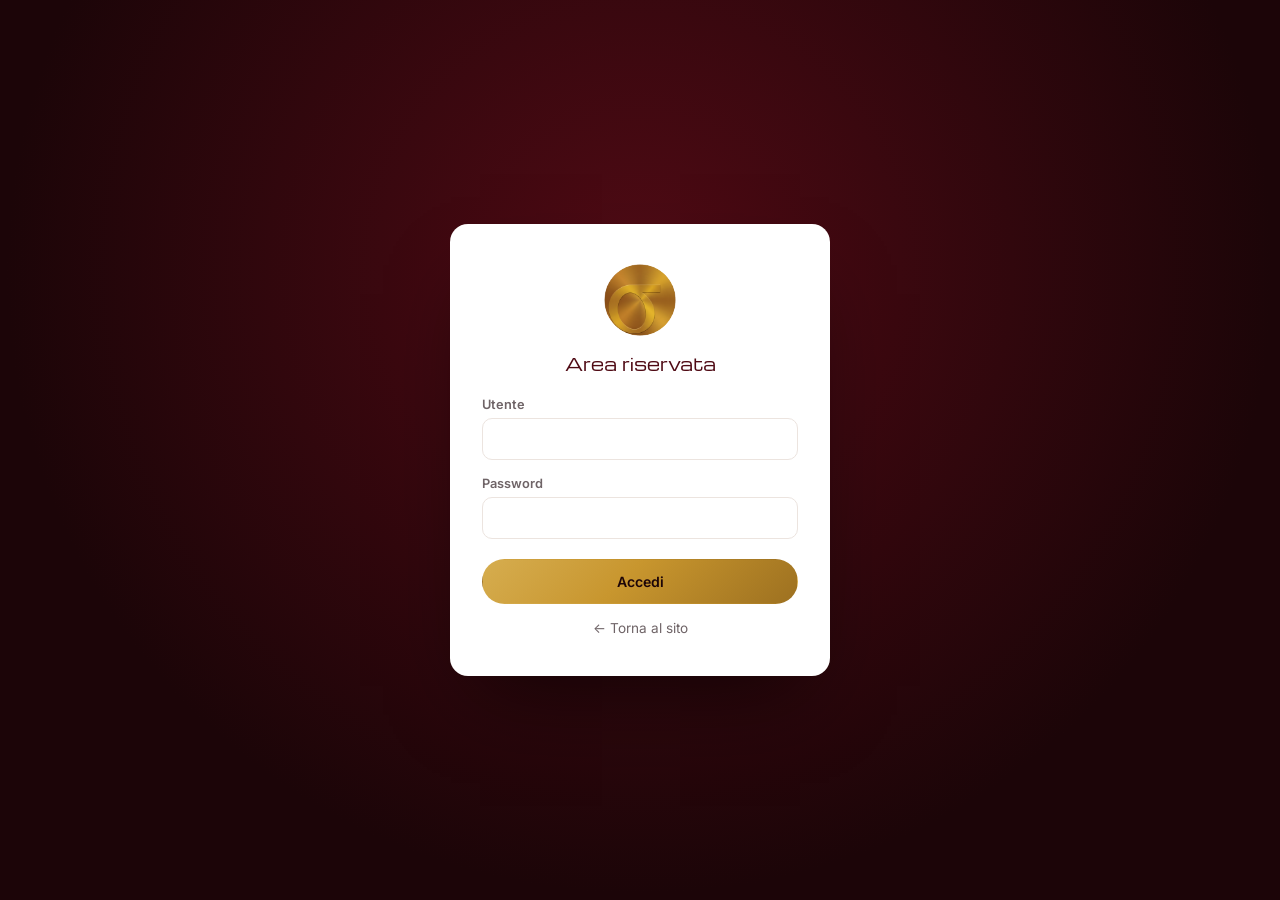
==== admin.html @ 8ee69a23 "Versione nei link CSS/JS per evitare la cache" ====
<!doctype html>
<html lang="it">
<head>
  <meta charset="utf-8">
  <meta name="viewport" content="width=device-width, initial-scale=1">
  <meta name="robots" content="noindex, nofollow">
  <title>Gestionale – Sigma System</title>
  <link rel="icon" href="assets/img/favicon.png">
  <link rel="preconnect" href="https://fonts.googleapis.com">
  <link rel="preconnect" href="https://fonts.gstatic.com" crossorigin>
  <link href="https://fonts.googleapis.com/css2?family=Michroma&family=Inter:wght@400;500;600&display=swap" rel="stylesheet">
  <link rel="stylesheet" href="assets/css/admin.css?v=2">
  <script src="assets/js/content.js?v=2"></script>
  <script>SIGMA.applyColors();</script>
</head>
<body>

<!-- LOGIN -->
<section class="login" id="login">
  <form class="login__box" id="loginForm">
    <img src="assets/img/logo-mark.png" alt="" width="72" height="72">
    <h1>Area riservata</h1>
    <label>Utente<input name="user" autocomplete="username" required></label>
    <label>Password<input name="pass" type="password" autocomplete="current-password" required></label>
    <p class="error" id="loginError" hidden>Credenziali non valide</p>
    <button class="btn" type="submit">Accedi</button>
    <a href="index.html" class="back">← Torna al sito</a>
  </form>
</section>

<!-- PANNELLO -->
<div class="app" id="app" hidden>
  <aside class="side">
    <div class="side__brand"><img src="assets/img/logo-mark.png" alt="" width="34" height="34"><span>SIGMA</span></div>
    <nav class="side__nav">
      <button data-tab="messaggi" class="active">Messaggi <span class="badge" id="unread"></span></button>
      <button data-tab="testi">Testi</button>
      <button data-tab="colori">Colori</button>
    </nav>
    <div class="side__foot">
      <a href="index.html" target="_blank">Vedi sito ↗</a>
      <button id="logout">Esci</button>
    </div>
  </aside>

  <main class="main">
    <section class="tab" id="tab-messaggi">
      <header class="main__head"><h2>Messaggi e richieste</h2></header>
      <div id="messages"></div>
    </section>

    <section class="tab" id="tab-testi" hidden>
      <header class="main__head">
        <h2>Testi del sito</h2>
        <div class="actions">
          <button class="btn btn--ghost" id="resetText">Ripristina</button>
          <button class="btn" form="textForm">Salva</button>
        </div>
      </header>
      <form id="textForm" class="fields"></form>
    </section>

    <section class="tab" id="tab-colori" hidden>
      <header class="main__head">
        <h2>Colori</h2>
        <div class="actions">
          <button class="btn btn--ghost" id="resetColors">Ripristina</button>
          <button class="btn" form="colorForm">Salva</button>
        </div>
      </header>
      <form id="colorForm" class="colors"></form>
      <div class="preview">
        <div class="preview__hero"><small>Riga sopra il titolo</small><span>Titolo</span><button type="button">Pulsante</button></div>
        <div class="preview__light">Sezione chiara</div>
        <div class="preview__band">Piè di pagina</div>
      </div>
    </section>
  </main>
</div>

<div class="toast" id="toast"></div>

<script src="assets/js/admin.js?v=2"></script>
</body>
</html>
---- assets/css/admin.css ----
:root {
  --primary: #4f0a14;
  --accent: #c8962e;
  --dark: #1c0508;
  --light: #faf7f2;
  --text: #2a2224;
  --muted: #6f6467;
  --line: #ece4df;
  --gold-grad: linear-gradient(135deg, color-mix(in srgb, var(--accent) 75%, #fff2b0) 0%, var(--accent) 45%, color-mix(in srgb, var(--accent) 70%, #3a1a00) 100%);
}
* { box-sizing: border-box; margin: 0; padding: 0; }
body { font-family: 'Inter', 'Segoe UI', system-ui, sans-serif; color: var(--text); background: var(--light); -webkit-font-smoothing: antialiased; }
[hidden] { display: none !important; }
a { color: inherit; }

.btn { font: inherit; font-weight: 600; font-size: .88rem; padding: 10px 20px; border-radius: 999px; border: 1.5px solid transparent; background: var(--gold-grad); color: var(--dark); cursor: pointer; }
.btn--ghost { background: transparent; border-color: var(--line); color: var(--muted); }
.btn--ghost:hover { border-color: var(--primary); color: var(--primary); }

input, textarea { font: inherit; font-size: .93rem; color: var(--text); padding: 11px 13px; border: 1px solid var(--line); border-radius: 10px; background: #fff; width: 100%; }
textarea { resize: vertical; }
input:focus, textarea:focus { outline: 0; border-color: var(--accent); box-shadow: 0 0 0 3px color-mix(in srgb, var(--accent) 22%, transparent); }
label { display: grid; gap: 6px; font-size: .8rem; font-weight: 600; color: var(--muted); }

/* Login */
.login { min-height: 100vh; display: grid; place-items: center; padding: 20px; background: radial-gradient(ellipse at 50% 30%, var(--primary), var(--dark) 70%); }
.login__box { width: min(380px, 100%); background: #fff; border-radius: 18px; padding: 40px 32px; display: grid; gap: 16px; box-shadow: 0 40px 80px -30px rgba(0,0,0,.6); }
.login__box img { justify-self: center; border-radius: 50%; }
.login__box h1 { font-family: 'Michroma', sans-serif; font-weight: 400; font-size: 1.05rem; text-align: center; color: var(--primary); margin-bottom: 6px; }
.login__box .btn { padding: 13px; margin-top: 4px; }
.error { color: #b3261e; font-size: .85rem; text-align: center; }
.back { text-align: center; font-size: .85rem; color: var(--muted); text-decoration: none; }

/* Layout */
.app { display: grid; grid-template-columns: 230px 1fr; min-height: 100vh; }
.side { background: var(--dark); color: #fff; display: flex; flex-direction: column; padding: 24px 16px; position: sticky; top: 0; height: 100vh; }
.side__brand { display: flex; align-items: center; gap: 10px; font-family: 'Michroma', sans-serif; letter-spacing: .1em; padding: 0 8px 28px; }
.side__brand img { border-radius: 50%; }
.side__nav { display: grid; gap: 4px; }
.side__nav button, .side__foot button { font: inherit; text-align: left; background: none; border: 0; color: rgba(255,255,255,.7); padding: 11px 12px; border-radius: 10px; cursor: pointer; display: flex; align-items: center; justify-content: space-between; font-size: .93rem; }
.side__nav button:hover { background: rgba(255,255,255,.06); color: #fff; }
.side__nav button.active { background: var(--primary); color: #fff; }
.badge:not(:empty) { background: var(--accent); color: var(--dark); font-size: .72rem; font-weight: 700; min-width: 20px; height: 20px; border-radius: 10px; display: grid; place-items: center; padding: 0 6px; }
.side__foot { margin-top: auto; display: grid; gap: 4px; font-size: .9rem; }
.side__foot a { padding: 11px 12px; color: var(--accent); text-decoration: none; }
.side__foot button:hover { color: #fff; }

.main { padding: 36px 40px; max-width: 980px; width: 100%; }
.main__head { display: flex; align-items: center; justify-content: space-between; gap: 16px; margin-bottom: 26px; flex-wrap: wrap; }
.main__head h2 { font-family: 'Michroma', sans-serif; font-weight: 400; font-size: 1.2rem; color: var(--primary); }
.actions { display: flex; gap: 10px; }

/* Messaggi */
.empty { color: var(--muted); padding: 40px; text-align: center; background: #fff; border-radius: 14px; border: 1px dashed var(--line); }
.msg { background: #fff; border: 1px solid var(--line); border-radius: 14px; padding: 20px 22px; margin-bottom: 14px; }
.msg--new { border-left: 4px solid var(--accent); }
.msg__head { display: flex; align-items: center; gap: 12px; flex-wrap: wrap; margin-bottom: 8px; }
.msg__head time { margin-left: auto; color: var(--muted); font-size: .82rem; }
.tag { font-size: .74rem; font-weight: 600; padding: 3px 10px; border-radius: 999px; background: color-mix(in srgb, var(--primary) 10%, #fff); color: var(--primary); }
.msg p { color: var(--text); white-space: pre-line; font-size: .95rem; }
.msg__foot { display: flex; align-items: center; gap: 16px; margin-top: 14px; font-size: .85rem; flex-wrap: wrap; }
.msg__foot a { color: var(--primary); }
.spacer { flex: 1; }
.msg__foot button { font: inherit; background: none; border: 0; color: var(--muted); cursor: pointer; }
.msg__foot button:hover { color: var(--text); }
.msg__foot .danger:hover { color: #b3261e; }

/* Testi */
.fields { display: grid; grid-template-columns: 1fr 1fr; gap: 18px; background: #fff; padding: 26px; border-radius: 14px; border: 1px solid var(--line); }
.fields .wide { grid-column: 1 / -1; }

/* Colori */
.colors { display: grid; grid-template-columns: repeat(auto-fill, minmax(200px, 1fr)); gap: 14px; }
.swatch { display: flex; align-items: center; gap: 14px; background: #fff; padding: 14px; border-radius: 14px; border: 1px solid var(--line); cursor: pointer; }
.swatch input { width: 48px; height: 48px; padding: 0; border: 0; border-radius: 10px; cursor: pointer; flex: none; background: none; }
.swatch span { display: grid; color: var(--text); font-size: .88rem; }
.swatch small { color: var(--muted); font-weight: 400; font-family: monospace; }
.preview { margin-top: 24px; border-radius: 14px; overflow: hidden; border: 1px solid var(--line); }
.preview__hero { background: #fff; padding: 36px 28px; display: grid; justify-items: center; gap: 10px; }
.preview__hero small { color: var(--accent); font-size: .72rem; font-weight: 600; letter-spacing: .18em; text-transform: uppercase; }
.preview__hero span { font-family: 'Michroma', sans-serif; color: var(--primary); font-size: 1.2rem; }
.preview__hero button { font: 600 .85rem 'Inter', sans-serif; background: var(--primary); color: #fff; border: 0; padding: 10px 22px; border-radius: 999px; margin-top: 6px; }
.preview__light { background: var(--light); color: var(--muted); padding: 22px 28px; font-size: .9rem; text-align: center; }
.preview__band { background: var(--primary); color: #fff; padding: 14px 28px; font-size: .9rem; text-align: center; }

.toast { position: fixed; bottom: 24px; left: 50%; transform: translate(-50%, 20px); background: var(--dark); color: #fff; padding: 12px 22px; border-radius: 999px; font-size: .9rem; opacity: 0; transition: .3s; pointer-events: none; }
.toast.show { opacity: 1; transform: translate(-50%, 0); }

@media (max-width: 760px) {
  .app { grid-template-columns: 1fr; }
  .side { position: static; height: auto; flex-direction: row; flex-wrap: wrap; align-items: center; padding: 12px 16px; gap: 8px; }
  .side__brand { padding: 0; margin-right: auto; }
  .side__nav { grid-auto-flow: column; order: 3; width: 100%; overflow-x: auto; }
  .side__foot { margin: 0; grid-auto-flow: column; }
  .main { padding: 24px 16px; }
  .fields { grid-template-columns: 1fr; padding: 18px; }
}
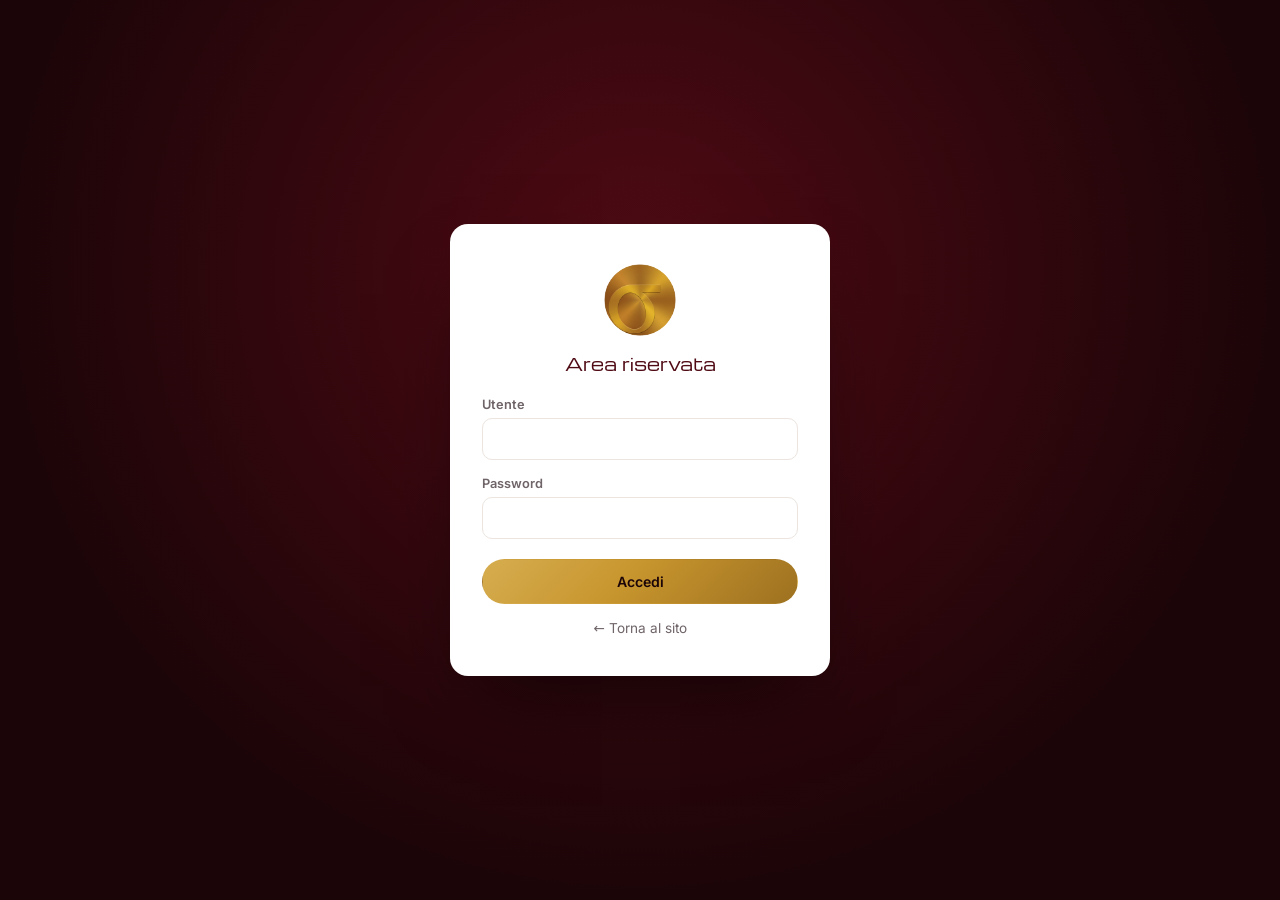
==== commit 61e34f77: "Privacy e cookie, mappa al clic, font locali, Aperto ora/Chiuso, recensioni Google, menu attivo e to" ====
--- a/admin.html
+++ b/admin.html
@@ -6,11 +6,9 @@
   <meta name="robots" content="noindex, nofollow">
   <title>Gestionale – Sigma System</title>
   <link rel="icon" href="assets/img/favicon.png">
-  <link rel="preconnect" href="https://fonts.googleapis.com">
-  <link rel="preconnect" href="https://fonts.gstatic.com" crossorigin>
-  <link href="https://fonts.googleapis.com/css2?family=Michroma&family=Inter:wght@400;500;600&display=swap" rel="stylesheet">
-  <link rel="stylesheet" href="assets/css/admin.css?v=2">
-  <script src="assets/js/content.js?v=2"></script>
+  <link rel="stylesheet" href="assets/fonts/fonts.css">
+  <link rel="stylesheet" href="assets/css/admin.css?v=9">
+  <script src="assets/js/content.js?v=9"></script>
   <script>SIGMA.applyColors();</script>
 </head>
 <body>
@@ -33,7 +31,9 @@
   <aside class="side">
     <div class="side__brand"><img src="assets/img/logo-mark.png" alt="" width="34" height="34"><span>SIGMA</span></div>
     <nav class="side__nav">
-      <button data-tab="messaggi" class="active">Messaggi <span class="badge" id="unread"></span></button>
+      <button data-tab="preventivi" class="active">Preventivi <span class="badge" id="badgeQuotes"></span></button>
+      <button data-tab="recensioni">Recensioni <span class="badge" id="badgeReviews"></span></button>
+      <button data-tab="config">Configura preventivo</button>
       <button data-tab="testi">Testi</button>
       <button data-tab="colori">Colori</button>
     </nav>
@@ -44,11 +44,51 @@
   </aside>
 
   <main class="main">
-    <section class="tab" id="tab-messaggi">
-      <header class="main__head"><h2>Messaggi e richieste</h2></header>
-      <div id="messages"></div>
+    <!-- Richieste di preventivo -->
+    <section class="tab" id="tab-preventivi">
+      <header class="main__head"><h2>Richieste di preventivo</h2></header>
+      <div id="quotes"></div>
     </section>
 
+    <!-- Recensioni -->
+    <section class="tab" id="tab-recensioni" hidden>
+      <header class="main__head"><h2>Recensioni</h2></header>
+      <h3 class="sub">Da approvare</h3>
+      <div id="reviewsPending"></div>
+      <h3 class="sub">Pubblicate sul sito</h3>
+      <div id="reviewsApproved"></div>
+    </section>
+
+    <!-- Configuratore del preventivo -->
+    <section class="tab" id="tab-config" hidden>
+      <header class="main__head">
+        <h2>Configura preventivo</h2>
+        <div class="actions">
+          <button class="btn btn--ghost" id="cfgReset">Ripristina predefinito</button>
+          <button class="btn" id="cfgSave">Salva</button>
+        </div>
+      </header>
+      <p class="hint">Qui decidi cosa chiede il preventivo sul sito. Il primo passo è sempre la <b>tipologia</b>; ogni passaggio può comparire solo per alcune tipologie e contenere una o più domande. Le modifiche sono visibili sul sito dopo aver premuto <b>Salva</b>.</p>
+
+      <div class="cfg-block">
+        <h3>Tipologie di prodotto</h3>
+        <div id="cfgTypes" class="cfg-types"></div>
+        <button class="btn btn--ghost btn--sm" data-act="addType">+ Aggiungi tipologia</button>
+      </div>
+
+      <div class="cfg-block">
+        <h3>Passaggi e domande</h3>
+        <div id="cfgSteps"></div>
+        <button class="btn btn--ghost btn--sm" data-act="addStep">+ Aggiungi passaggio</button>
+      </div>
+
+      <div class="cfg-savebar" id="cfgDirty" hidden>
+        <span>Modifiche non salvate</span>
+        <button class="btn btn--sm" id="cfgSave2">Salva ora</button>
+      </div>
+    </section>
+
+    <!-- Testi -->
     <section class="tab" id="tab-testi" hidden>
       <header class="main__head">
         <h2>Testi del sito</h2>
@@ -60,6 +100,7 @@
       <form id="textForm" class="fields"></form>
     </section>
 
+    <!-- Colori -->
     <section class="tab" id="tab-colori" hidden>
       <header class="main__head">
         <h2>Colori</h2>
@@ -70,9 +111,8 @@
       </header>
       <form id="colorForm" class="colors"></form>
       <div class="preview">
-        <div class="preview__hero"><small>Riga sopra il titolo</small><span>Titolo</span><button type="button">Pulsante</button></div>
+        <div class="preview__hero"><span>Titolo</span><small>Sottotitolo</small><button type="button">Pulsante</button></div>
         <div class="preview__light">Sezione chiara</div>
-        <div class="preview__band">Piè di pagina</div>
       </div>
     </section>
   </main>
@@ -80,6 +120,6 @@
 
 <div class="toast" id="toast"></div>
 
-<script src="assets/js/admin.js?v=2"></script>
+<script src="assets/js/admin.js?v=9"></script>
 </body>
 </html>
--- a/assets/fonts/fonts.css
+++ b/assets/fonts/fonts.css
@@ -0,0 +1,90 @@
+﻿/* latin-ext */
+@font-face {
+  font-family: 'Inter';
+  font-style: normal;
+  font-weight: 400;
+  font-display: swap;
+  src: url(inter-latin-ext.woff2) format('woff2');
+  unicode-range: U+0100-02BA, U+02BD-02C5, U+02C7-02CC, U+02CE-02D7, U+02DD-02FF, U+0304, U+0308, U+0329, U+1D00-1DBF, U+1E00-1E9F, U+1EF2-1EFF, U+2020, U+20A0-20AB, U+20AD-20C4, U+2113, U+2C60-2C7F, U+A720-A7FF;
+}
+/* latin */
+@font-face {
+  font-family: 'Inter';
+  font-style: normal;
+  font-weight: 400;
+  font-display: swap;
+  src: url(inter-latin.woff2) format('woff2');
+  unicode-range: U+0000-00FF, U+0131, U+0152-0153, U+02BB-02BC, U+02C6, U+02DA, U+02DC, U+0304, U+0308, U+0329, U+2000-206F, U+20AC, U+2122, U+2191, U+2193, U+2212, U+2215, U+FEFF, U+FFFD;
+}
+/* latin-ext */
+@font-face {
+  font-family: 'Inter';
+  font-style: normal;
+  font-weight: 500;
+  font-display: swap;
+  src: url(inter-latin-ext.woff2) format('woff2');
+  unicode-range: U+0100-02BA, U+02BD-02C5, U+02C7-02CC, U+02CE-02D7, U+02DD-02FF, U+0304, U+0308, U+0329, U+1D00-1DBF, U+1E00-1E9F, U+1EF2-1EFF, U+2020, U+20A0-20AB, U+20AD-20C4, U+2113, U+2C60-2C7F, U+A720-A7FF;
+}
+/* latin */
+@font-face {
+  font-family: 'Inter';
+  font-style: normal;
+  font-weight: 500;
+  font-display: swap;
+  src: url(inter-latin.woff2) format('woff2');
+  unicode-range: U+0000-00FF, U+0131, U+0152-0153, U+02BB-02BC, U+02C6, U+02DA, U+02DC, U+0304, U+0308, U+0329, U+2000-206F, U+20AC, U+2122, U+2191, U+2193, U+2212, U+2215, U+FEFF, U+FFFD;
+}
+/* latin-ext */
+@font-face {
+  font-family: 'Inter';
+  font-style: normal;
+  font-weight: 600;
+  font-display: swap;
+  src: url(inter-latin-ext.woff2) format('woff2');
+  unicode-range: U+0100-02BA, U+02BD-02C5, U+02C7-02CC, U+02CE-02D7, U+02DD-02FF, U+0304, U+0308, U+0329, U+1D00-1DBF, U+1E00-1E9F, U+1EF2-1EFF, U+2020, U+20A0-20AB, U+20AD-20C4, U+2113, U+2C60-2C7F, U+A720-A7FF;
+}
+/* latin */
+@font-face {
+  font-family: 'Inter';
+  font-style: normal;
+  font-weight: 600;
+  font-display: swap;
+  src: url(inter-latin.woff2) format('woff2');
+  unicode-range: U+0000-00FF, U+0131, U+0152-0153, U+02BB-02BC, U+02C6, U+02DA, U+02DC, U+0304, U+0308, U+0329, U+2000-206F, U+20AC, U+2122, U+2191, U+2193, U+2212, U+2215, U+FEFF, U+FFFD;
+}
+/* latin-ext */
+@font-face {
+  font-family: 'Inter';
+  font-style: normal;
+  font-weight: 700;
+  font-display: swap;
+  src: url(inter-latin-ext.woff2) format('woff2');
+  unicode-range: U+0100-02BA, U+02BD-02C5, U+02C7-02CC, U+02CE-02D7, U+02DD-02FF, U+0304, U+0308, U+0329, U+1D00-1DBF, U+1E00-1E9F, U+1EF2-1EFF, U+2020, U+20A0-20AB, U+20AD-20C4, U+2113, U+2C60-2C7F, U+A720-A7FF;
+}
+/* latin */
+@font-face {
+  font-family: 'Inter';
+  font-style: normal;
+  font-weight: 700;
+  font-display: swap;
+  src: url(inter-latin.woff2) format('woff2');
+  unicode-range: U+0000-00FF, U+0131, U+0152-0153, U+02BB-02BC, U+02C6, U+02DA, U+02DC, U+0304, U+0308, U+0329, U+2000-206F, U+20AC, U+2122, U+2191, U+2193, U+2212, U+2215, U+FEFF, U+FFFD;
+}
+/* latin-ext */
+@font-face {
+  font-family: 'Michroma';
+  font-style: normal;
+  font-weight: 400;
+  font-display: swap;
+  src: url(michroma-latin-ext.woff2) format('woff2');
+  unicode-range: U+0100-02BA, U+02BD-02C5, U+02C7-02CC, U+02CE-02D7, U+02DD-02FF, U+0304, U+0308, U+0329, U+1D00-1DBF, U+1E00-1E9F, U+1EF2-1EFF, U+2020, U+20A0-20AB, U+20AD-20C4, U+2113, U+2C60-2C7F, U+A720-A7FF;
+}
+/* latin */
+@font-face {
+  font-family: 'Michroma';
+  font-style: normal;
+  font-weight: 400;
+  font-display: swap;
+  src: url(michroma-latin.woff2) format('woff2');
+  unicode-range: U+0000-00FF, U+0131, U+0152-0153, U+02BB-02BC, U+02C6, U+02DA, U+02DC, U+0304, U+0308, U+0329, U+2000-206F, U+20AC, U+2122, U+2191, U+2193, U+2212, U+2215, U+FEFF, U+FFFD;
+}
--- a/assets/css/admin.css
+++ b/assets/css/admin.css
@@ -45,7 +45,8 @@
 .side__foot a { padding: 11px 12px; color: var(--accent); text-decoration: none; }
 .side__foot button:hover { color: #fff; }
 
-.main { padding: 36px 40px; max-width: 980px; width: 100%; }
+.main { padding: 36px 40px; max-width: 980px; width: 100%; min-width: 0; }
+.main input, .main select { min-width: 0; max-width: 100%; }
 .main__head { display: flex; align-items: center; justify-content: space-between; gap: 16px; margin-bottom: 26px; flex-wrap: wrap; }
 .main__head h2 { font-family: 'Michroma', sans-serif; font-weight: 400; font-size: 1.2rem; color: var(--primary); }
 .actions { display: flex; gap: 10px; }
@@ -76,22 +77,95 @@
 .swatch span { display: grid; color: var(--text); font-size: .88rem; }
 .swatch small { color: var(--muted); font-weight: 400; font-family: monospace; }
 .preview { margin-top: 24px; border-radius: 14px; overflow: hidden; border: 1px solid var(--line); }
-.preview__hero { background: #fff; padding: 36px 28px; display: grid; justify-items: center; gap: 10px; }
-.preview__hero small { color: var(--accent); font-size: .72rem; font-weight: 600; letter-spacing: .18em; text-transform: uppercase; }
-.preview__hero span { font-family: 'Michroma', sans-serif; color: var(--primary); font-size: 1.2rem; }
-.preview__hero button { font: 600 .85rem 'Inter', sans-serif; background: var(--primary); color: #fff; border: 0; padding: 10px 22px; border-radius: 999px; margin-top: 6px; }
-.preview__light { background: var(--light); color: var(--muted); padding: 22px 28px; font-size: .9rem; text-align: center; }
-.preview__band { background: var(--primary); color: #fff; padding: 14px 28px; font-size: .9rem; text-align: center; }
+.preview__hero { background: linear-gradient(180deg, #fff, var(--light)); padding: 36px 28px; display: grid; justify-items: start; gap: 8px; }
+.preview__hero small { color: var(--muted); font-size: .9rem; }
+.preview__hero span { font-family: 'Michroma', sans-serif; color: var(--text); font-size: 1.2rem; }
+.preview__hero button { font: 700 .85rem 'Inter', sans-serif; background: linear-gradient(135deg, #fbf1d8, color-mix(in srgb, var(--accent) 50%, #fff)); color: var(--text); border: 1.5px solid var(--primary); padding: 10px 22px; border-radius: 999px; margin-top: 6px; }
+.preview__light { background: var(--light); color: var(--text); padding: 22px 28px; font-size: .9rem; text-align: center; border-top: 1px solid var(--primary); }
 
-.toast { position: fixed; bottom: 24px; left: 50%; transform: translate(-50%, 20px); background: var(--dark); color: #fff; padding: 12px 22px; border-radius: 999px; font-size: .9rem; opacity: 0; transition: .3s; pointer-events: none; }
+.toast { position: fixed; z-index: 90; bottom: 24px; left: 50%; transform: translate(-50%, 20px); background: var(--dark); color: #fff; padding: 12px 22px; border-radius: 999px; font-size: .9rem; opacity: 0; transition: .3s; pointer-events: none; max-width: calc(100% - 32px); text-align: center; }
 .toast.show { opacity: 1; transform: translate(-50%, 0); }
+.toast.bad { background: #b3261e; }
+
+input[type=checkbox] { width: 16px; height: 16px; padding: 0; accent-color: var(--accent); flex: none; }
+select { font: inherit; font-size: .9rem; color: var(--text); padding: 10px 12px; border: 1px solid var(--line); border-radius: 10px; background: #fff; cursor: pointer; }
+select:focus { outline: 0; border-color: var(--accent); }
+.btn--sm { padding: 8px 16px; font-size: .84rem; }
+.sub { font-size: .8rem; letter-spacing: .12em; text-transform: uppercase; color: var(--muted); margin: 8px 0 12px; }
+.sub ~ .sub { margin-top: 30px; }
+.hint { color: var(--muted); font-size: .9rem; line-height: 1.55; background: #fff; border: 1px solid var(--line); border-left: 4px solid var(--accent); border-radius: 12px; padding: 14px 18px; margin-bottom: 22px; }
+
+/* Preventivi ricevuti */
+.tag--gold { background: color-mix(in srgb, var(--accent) 18%, #fff); color: color-mix(in srgb, var(--accent) 70%, #000); }
+details { margin-top: 6px; }
+summary { cursor: pointer; font-size: .85rem; font-weight: 600; color: var(--muted); padding: 6px 0; }
+.quote__grid { display: grid; grid-template-columns: repeat(auto-fill, minmax(210px, 1fr)); gap: 12px; margin-top: 10px; }
+.quote__sec { background: var(--light); border-radius: 10px; padding: 12px 14px; }
+.quote__sec h4 { font-size: .72rem; letter-spacing: .1em; text-transform: uppercase; color: color-mix(in srgb, var(--accent) 75%, #000); margin-bottom: 6px; }
+.quote__sec p { font-size: .88rem; display: grid; margin-bottom: 4px; }
+.quote__sec p span { font-size: .75rem; color: var(--muted); }
+.quote__sec:only-child { grid-column: 1 / -1; }
+.quote__notes { margin-top: 12px; background: #fffbea; border-radius: 10px; padding: 10px 14px; }
+
+/* Recensioni */
+.stars { color: var(--accent); letter-spacing: 1px; }
+.stars i { font-style: normal; color: #e2d6c4; }
+.msg__foot .ok { color: #2e7d4f; font-weight: 700; }
+
+/* Configuratore preventivo */
+.cfg-block { background: #fff; border: 1px solid var(--line); border-radius: 14px; padding: 22px; margin-bottom: 20px; }
+.cfg-block > h3 { font-size: .95rem; margin-bottom: 16px; }
+.cfg-block > .btn { margin-top: 14px; }
+.cfg-types { display: grid; gap: 10px; }
+.cfg-type { display: grid; grid-template-columns: 210px 1fr auto; gap: 10px; align-items: center; }
+.icon-btn { width: 36px; height: 36px; flex: none; border-radius: 10px; border: 1px solid var(--line); background: #fff; color: var(--muted); cursor: pointer; font-size: .9rem; }
+.icon-btn:hover:not(:disabled) { border-color: var(--primary); color: var(--text); }
+.icon-btn:disabled { opacity: .35; cursor: default; }
+.icon-btn.danger:hover { border-color: #b3261e; color: #b3261e; }
+.cfg-step { border: 1px solid var(--line); border-radius: 14px; padding: 18px; margin-bottom: 14px; background: #fdfbf8; }
+.cfg-step__head { display: flex; align-items: center; gap: 10px; }
+.cfg-num { width: 32px; height: 32px; flex: none; border-radius: 50%; display: grid; place-items: center; font-size: .82rem; font-weight: 700; background: color-mix(in srgb, var(--accent) 18%, #fff); border: 1px solid var(--primary); }
+.cfg-title { font-weight: 700; font-size: 1rem; }
+.cfg-tools { display: flex; gap: 6px; }
+.cfg-for { display: flex; align-items: center; flex-wrap: wrap; gap: 8px; margin: 14px 0; font-size: .82rem; color: var(--muted); font-weight: 600; }
+.pill { display: inline-flex; align-items: center; gap: 7px; padding: 6px 12px; border: 1px solid var(--line); border-radius: 999px; background: #fff; font-size: .82rem; font-weight: 600; color: var(--text); cursor: pointer; white-space: nowrap; }
+.pill:has(input:checked) { border-color: var(--primary); background: color-mix(in srgb, var(--accent) 12%, #fff); }
+.cfg-qs { display: grid; gap: 10px; margin-bottom: 12px; }
+.cfg-q { background: #fff; border: 1px solid var(--line); border-radius: 12px; padding: 14px; }
+.cfg-q__row { display: grid; grid-template-columns: 1fr 170px auto auto; gap: 8px; align-items: center; }
+.cfg-opts { display: flex; flex-wrap: wrap; gap: 8px; margin-top: 12px; }
+.cfg-opt { display: inline-flex; align-items: center; border: 1px solid var(--line); border-radius: 999px; background: var(--light); padding-left: 4px; }
+.cfg-opt input { width: auto; border: 0; background: transparent; padding: 7px 6px 7px 10px; font-size: .86rem; }
+.cfg-opt input:focus { box-shadow: none; }
+.cfg-opt:focus-within { border-color: var(--accent); }
+.cfg-opt .x { border: 0; background: none; color: var(--muted); cursor: pointer; padding: 0 12px 0 4px; font-size: .8rem; }
+.cfg-opt .x:hover { color: #b3261e; }
+.cfg-add { display: inline-flex; gap: 6px; }
+.cfg-add input { width: 170px; padding: 7px 12px; border-radius: 999px; font-size: .86rem; }
+.cfg-add button { border: 1px dashed var(--accent); background: #fff; border-radius: 999px; padding: 0 14px; font: inherit; font-size: .84rem; font-weight: 600; color: var(--text); cursor: pointer; }
+.cfg-range { display: grid; grid-template-columns: repeat(auto-fill, minmax(130px, 1fr)); gap: 10px; margin-top: 12px; }
+.cfg-range .wide { grid-column: 1 / -1; }
+.cfg-savebar { position: sticky; bottom: 16px; display: flex; align-items: center; justify-content: space-between; gap: 12px; background: var(--dark); color: #fff; padding: 10px 12px 10px 20px; border-radius: 999px; box-shadow: 0 16px 30px -12px rgba(0,0,0,.5); font-size: .9rem; animation: up .3s ease; }
+@keyframes up { from { transform: translateY(20px); opacity: 0; } }
 
 @media (max-width: 760px) {
-  .app { grid-template-columns: 1fr; }
+  .app { grid-template-columns: minmax(0, 1fr); }
+  .main__head .actions { flex-wrap: wrap; }
   .side { position: static; height: auto; flex-direction: row; flex-wrap: wrap; align-items: center; padding: 12px 16px; gap: 8px; }
   .side__brand { padding: 0; margin-right: auto; }
   .side__nav { grid-auto-flow: column; order: 3; width: 100%; overflow-x: auto; }
   .side__foot { margin: 0; grid-auto-flow: column; }
   .main { padding: 24px 16px; }
   .fields { grid-template-columns: 1fr; padding: 18px; }
+  .side__nav button { white-space: nowrap; gap: 8px; }
+  .cfg-block { padding: 16px; }
+  .cfg-type { grid-template-columns: 1fr auto; }
+  .cfg-type select { grid-column: 1 / -1; grid-row: 2; }
+  .cfg-step { padding: 14px; }
+  .cfg-step__head { flex-wrap: wrap; }
+  .cfg-title { flex: 1; min-width: 0; }
+  .cfg-tools { margin-left: auto; }
+  .cfg-q__row { grid-template-columns: 1fr auto auto; }
+  .cfg-q__row .cfg-q__label { grid-column: 1 / -1; }
+  .cfg-add input { width: 140px; }
 }
